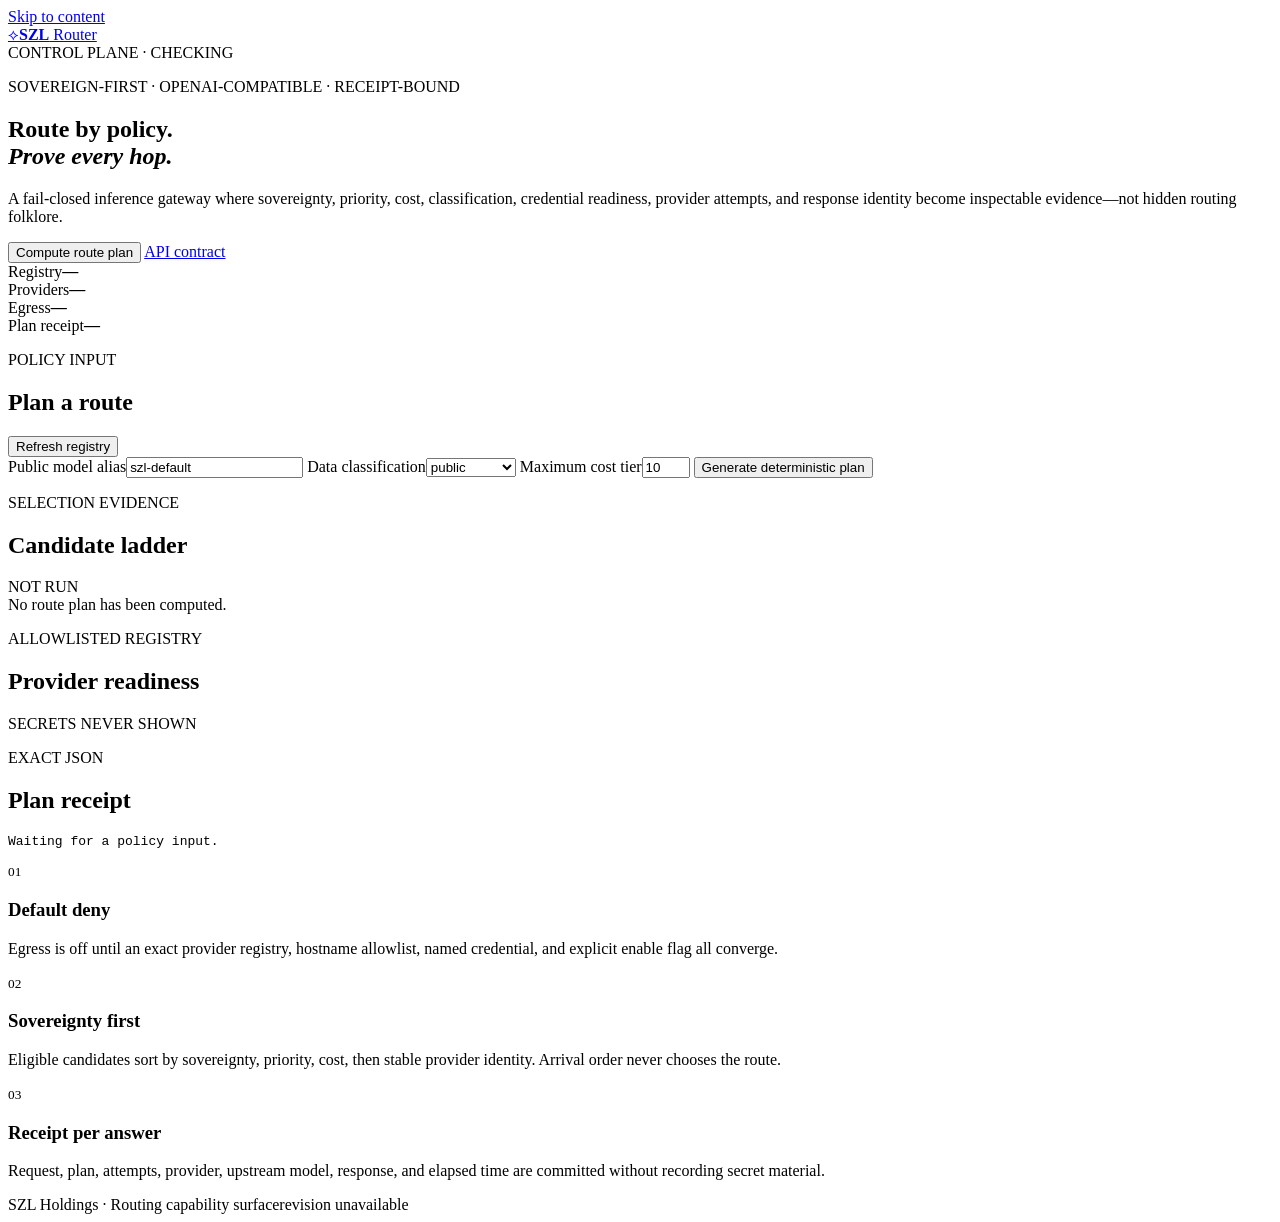
==== router_control/static/index.html @ b5b2825e "feat(router): ship the sovereign receipt-bound inference gateway Signed-off-by: Stephen P. Lutar <st" ====
<!doctype html>
<html lang="en">
<head>
  <meta charset="utf-8">
  <meta name="viewport" content="width=device-width,initial-scale=1,viewport-fit=cover">
  <meta name="color-scheme" content="dark light">
  <meta name="description" content="Sovereign-first routing policy, provider readiness, and exact inference receipts.">
  <title>SZL Sovereign Router</title>
  <link rel="stylesheet" href="/static/styles.css">
  <script src="/static/app.js" defer></script>
</head>
<body>
  <a class="skip" href="#main">Skip to content</a>
  <header>
    <a class="brand" href="/" aria-label="SZL Sovereign Router home"><span aria-hidden="true">⟡</span><strong>SZL</strong> Router</a>
    <div id="runtime" class="runtime" role="status" aria-live="polite">CONTROL PLANE · CHECKING</div>
  </header>

  <main id="main">
    <section class="hero">
      <p class="eyebrow">SOVEREIGN-FIRST · OPENAI-COMPATIBLE · RECEIPT-BOUND</p>
      <h1>Route by policy.<br><i>Prove every hop.</i></h1>
      <p class="lede">A fail-closed inference gateway where sovereignty, priority, cost, classification, credential readiness, provider attempts, and response identity become inspectable evidence—not hidden routing folklore.</p>
      <div class="actions">
        <button id="run-plan" class="primary" type="button">Compute route plan</button>
        <a href="/api/docs">API contract</a>
      </div>
    </section>

    <section class="telemetry" aria-label="Router evidence summary">
      <article><span>Registry</span><strong id="registry-state">—</strong></article>
      <article><span>Providers</span><strong id="provider-count">—</strong></article>
      <article><span>Egress</span><strong id="egress-state">—</strong></article>
      <article><span>Plan receipt</span><strong id="receipt-short">—</strong></article>
    </section>

    <section class="route-stage" aria-label="Routing stage">
      <article class="panel policy-panel">
        <div class="panel-head"><div><p class="eyebrow">POLICY INPUT</p><h2>Plan a route</h2></div><button id="refresh" type="button">Refresh registry</button></div>
        <form id="plan-form">
          <label><span>Public model alias</span><input id="model" value="szl-default" required maxlength="96" pattern="[A-Za-z0-9][A-Za-z0-9._:-]{0,95}"></label>
          <label><span>Data classification</span><select id="classification"><option>public</option><option>internal</option><option>confidential</option><option>restricted</option></select></label>
          <label><span>Maximum cost tier</span><input id="cost" type="number" min="0" max="10" value="10"></label>
          <button class="primary" type="submit">Generate deterministic plan</button>
        </form>
      </article>

      <article class="panel plan-panel">
        <div class="panel-head"><div><p class="eyebrow">SELECTION EVIDENCE</p><h2>Candidate ladder</h2></div><span id="plan-state" class="pill">NOT RUN</span></div>
        <div id="candidates" class="candidates empty">No route plan has been computed.</div>
      </article>
    </section>

    <section class="panel registry-panel">
      <div class="panel-head"><div><p class="eyebrow">ALLOWLISTED REGISTRY</p><h2>Provider readiness</h2></div><span class="pill">SECRETS NEVER SHOWN</span></div>
      <div id="providers" class="providers" role="list" aria-live="polite"></div>
    </section>

    <section class="panel proof-panel">
      <div class="panel-head"><div><p class="eyebrow">EXACT JSON</p><h2>Plan receipt</h2></div></div>
      <pre id="output" tabindex="0">Waiting for a policy input.</pre>
    </section>

    <section class="principles">
      <article><small>01</small><h3>Default deny</h3><p>Egress is off until an exact provider registry, hostname allowlist, named credential, and explicit enable flag all converge.</p></article>
      <article><small>02</small><h3>Sovereignty first</h3><p>Eligible candidates sort by sovereignty, priority, cost, then stable provider identity. Arrival order never chooses the route.</p></article>
      <article><small>03</small><h3>Receipt per answer</h3><p>Request, plan, attempts, provider, upstream model, response, and elapsed time are committed without recording secret material.</p></article>
    </section>
  </main>

  <footer><span>SZL Holdings · Routing capability surface</span><span id="revision">revision unavailable</span></footer>
</body>
</html>
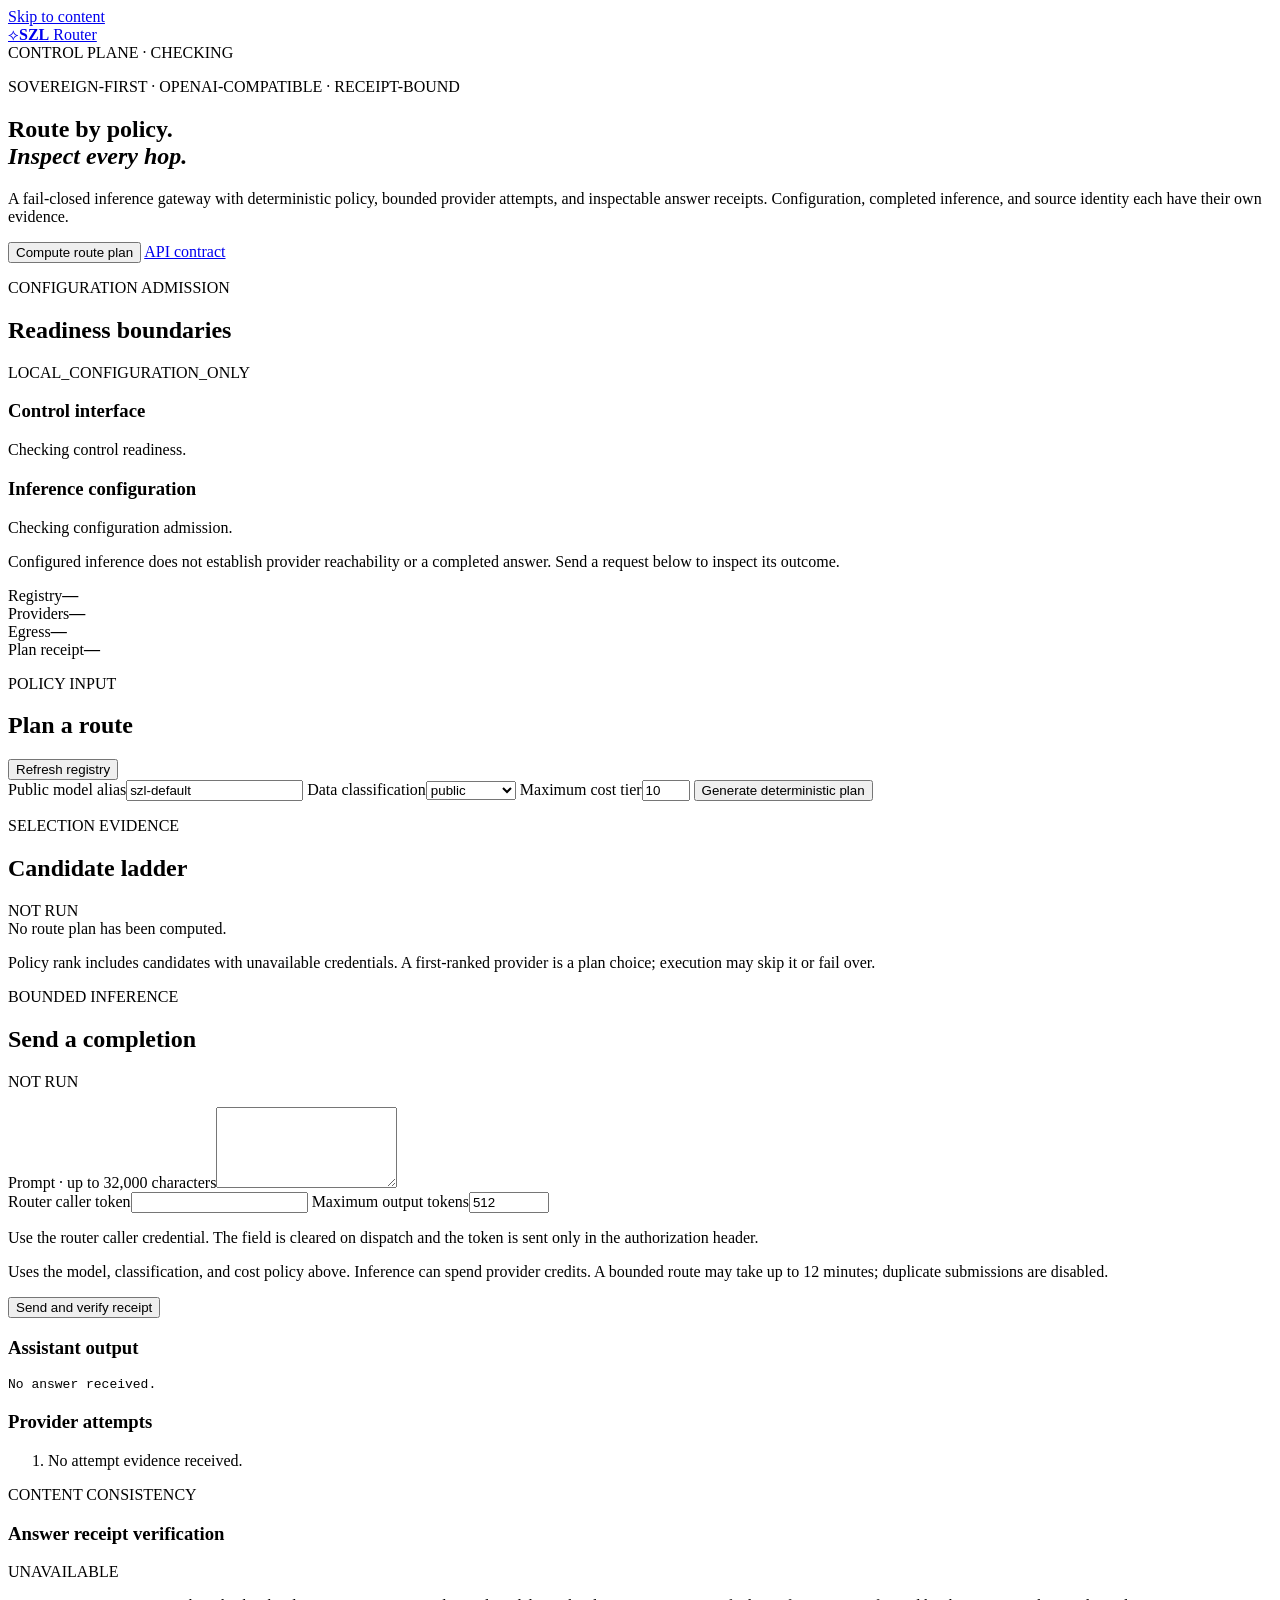
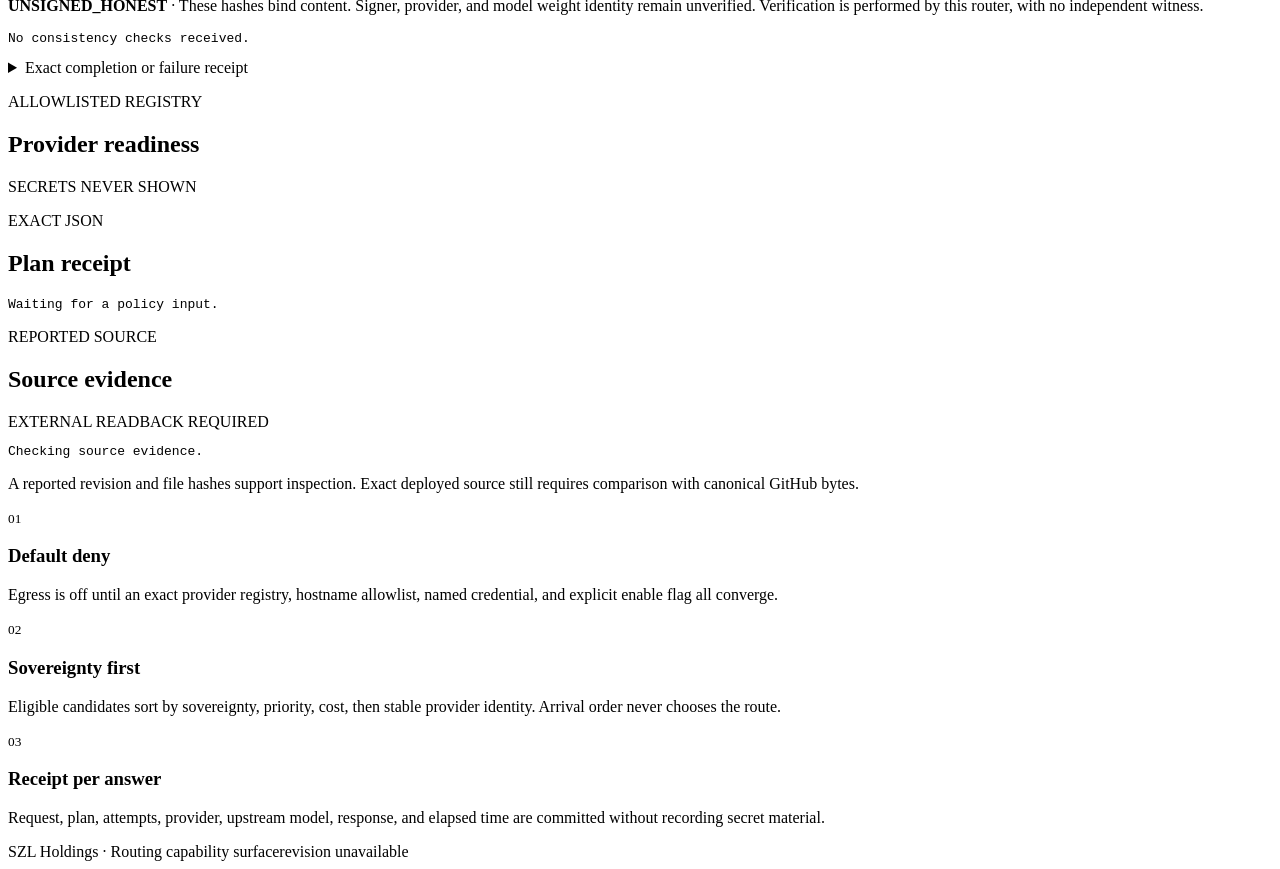
==== commit 6d791e0e: "feat(router): connect completion console and qualify installed package" ====
--- a/router_control/static/index.html
+++ b/router_control/static/index.html
@@ -19,12 +19,21 @@
   <main id="main">
     <section class="hero">
       <p class="eyebrow">SOVEREIGN-FIRST · OPENAI-COMPATIBLE · RECEIPT-BOUND</p>
-      <h1>Route by policy.<br><i>Prove every hop.</i></h1>
-      <p class="lede">A fail-closed inference gateway where sovereignty, priority, cost, classification, credential readiness, provider attempts, and response identity become inspectable evidence—not hidden routing folklore.</p>
+      <h1>Route by policy.<br><i>Inspect every hop.</i></h1>
+      <p class="lede">A fail-closed inference gateway with deterministic policy, bounded provider attempts, and inspectable answer receipts. Configuration, completed inference, and source identity each have their own evidence.</p>
       <div class="actions">
         <button id="run-plan" class="primary" type="button">Compute route plan</button>
         <a href="/api/docs">API contract</a>
       </div>
+    </section>
+
+    <section class="panel admission-panel" aria-label="Separate control and inference readiness">
+      <div class="panel-head"><div><p class="eyebrow">CONFIGURATION ADMISSION</p><h2>Readiness boundaries</h2></div><span class="pill">LOCAL_CONFIGURATION_ONLY</span></div>
+      <div class="admission-grid">
+        <div><h3>Control interface</h3><p id="control-evidence" role="status">Checking control readiness.</p></div>
+        <div><h3>Inference configuration</h3><p id="inference-state" role="status">Checking configuration admission.</p><p id="inference-checks" class="muted"></p></div>
+      </div>
+      <p class="boundary">Configured inference does not establish provider reachability or a completed answer. Send a request below to inspect its outcome.</p>
     </section>
 
     <section class="telemetry" aria-label="Router evidence summary">
@@ -40,15 +49,36 @@
         <form id="plan-form">
           <label><span>Public model alias</span><input id="model" value="szl-default" required maxlength="96" pattern="[A-Za-z0-9][A-Za-z0-9._:-]{0,95}"></label>
           <label><span>Data classification</span><select id="classification"><option>public</option><option>internal</option><option>confidential</option><option>restricted</option></select></label>
-          <label><span>Maximum cost tier</span><input id="cost" type="number" min="0" max="10" value="10"></label>
+          <label><span>Maximum cost tier</span><input id="cost" type="number" min="0" max="10" value="10" required></label>
           <button class="primary" type="submit">Generate deterministic plan</button>
         </form>
       </article>
 
       <article class="panel plan-panel">
         <div class="panel-head"><div><p class="eyebrow">SELECTION EVIDENCE</p><h2>Candidate ladder</h2></div><span id="plan-state" class="pill">NOT RUN</span></div>
-        <div id="candidates" class="candidates empty">No route plan has been computed.</div>
+        <div id="candidates" class="candidates empty" aria-live="polite">No route plan has been computed.</div>
+        <p class="boundary">Policy rank includes candidates with unavailable credentials. A first-ranked provider is a plan choice; execution may skip it or fail over.</p>
       </article>
+    </section>
+
+    <section class="panel completion-panel" aria-labelledby="completion-title">
+      <div class="panel-head"><div><p class="eyebrow">BOUNDED INFERENCE</p><h2 id="completion-title">Send a completion</h2></div><span id="completion-state" class="pill" role="status" aria-live="polite">NOT RUN</span></div>
+      <form id="completion-form" autocomplete="off">
+        <p id="completion-policy" class="muted"></p>
+        <label for="prompt"><span>Prompt · up to 32,000 characters</span><textarea id="prompt" required maxlength="32000" rows="5" aria-describedby="completion-note"></textarea></label>
+        <div class="completion-controls">
+          <label for="caller-token"><span>Router caller token</span><input id="caller-token" type="password" required maxlength="4096" autocomplete="off" spellcheck="false" aria-describedby="token-note"></label>
+          <label for="max-tokens"><span>Maximum output tokens</span><input id="max-tokens" type="number" min="1" max="131072" value="512" required></label>
+        </div>
+        <p id="token-note" class="muted">Use the router caller credential. The field is cleared on dispatch and the token is sent only in the authorization header.</p>
+        <p id="completion-note" class="muted">Uses the model, classification, and cost policy above. Inference can spend provider credits. A bounded route may take up to 12 minutes; duplicate submissions are disabled.</p>
+        <button id="send-completion" class="primary" type="submit">Send and verify receipt</button>
+      </form>
+      <div class="result-copy"><h3>Assistant output</h3><pre id="answer-output" tabindex="0">No answer received.</pre><h3>Provider attempts</h3><ol id="attempts"><li>No attempt evidence received.</li></ol></div>
+      <div class="panel-head"><div><p class="eyebrow">CONTENT CONSISTENCY</p><h3>Answer receipt verification</h3></div><span id="verification-state" class="pill" role="status" aria-live="polite">UNAVAILABLE</span></div>
+      <p class="boundary"><strong>UNSIGNED_HONEST</strong> · These hashes bind content. Signer, provider, and model weight identity remain unverified. Verification is performed by this router, with no independent witness.</p>
+      <pre id="verify-output" tabindex="0">No consistency checks received.</pre>
+      <details><summary>Exact completion or failure receipt</summary><pre id="completion-receipt" tabindex="0">No receipt received.</pre></details>
     </section>
 
     <section class="panel registry-panel">
@@ -61,6 +91,12 @@
       <pre id="output" tabindex="0">Waiting for a policy input.</pre>
     </section>
 
+    <section class="panel proof-panel">
+      <div class="panel-head"><div><p class="eyebrow">REPORTED SOURCE</p><h2>Source evidence</h2></div><span class="pill">EXTERNAL READBACK REQUIRED</span></div>
+      <pre id="source-proof" tabindex="0">Checking source evidence.</pre>
+      <p class="boundary">A reported revision and file hashes support inspection. Exact deployed source still requires comparison with canonical GitHub bytes.</p>
+    </section>
+
     <section class="principles">
       <article><small>01</small><h3>Default deny</h3><p>Egress is off until an exact provider registry, hostname allowlist, named credential, and explicit enable flag all converge.</p></article>
       <article><small>02</small><h3>Sovereignty first</h3><p>Eligible candidates sort by sovereignty, priority, cost, then stable provider identity. Arrival order never chooses the route.</p></article>
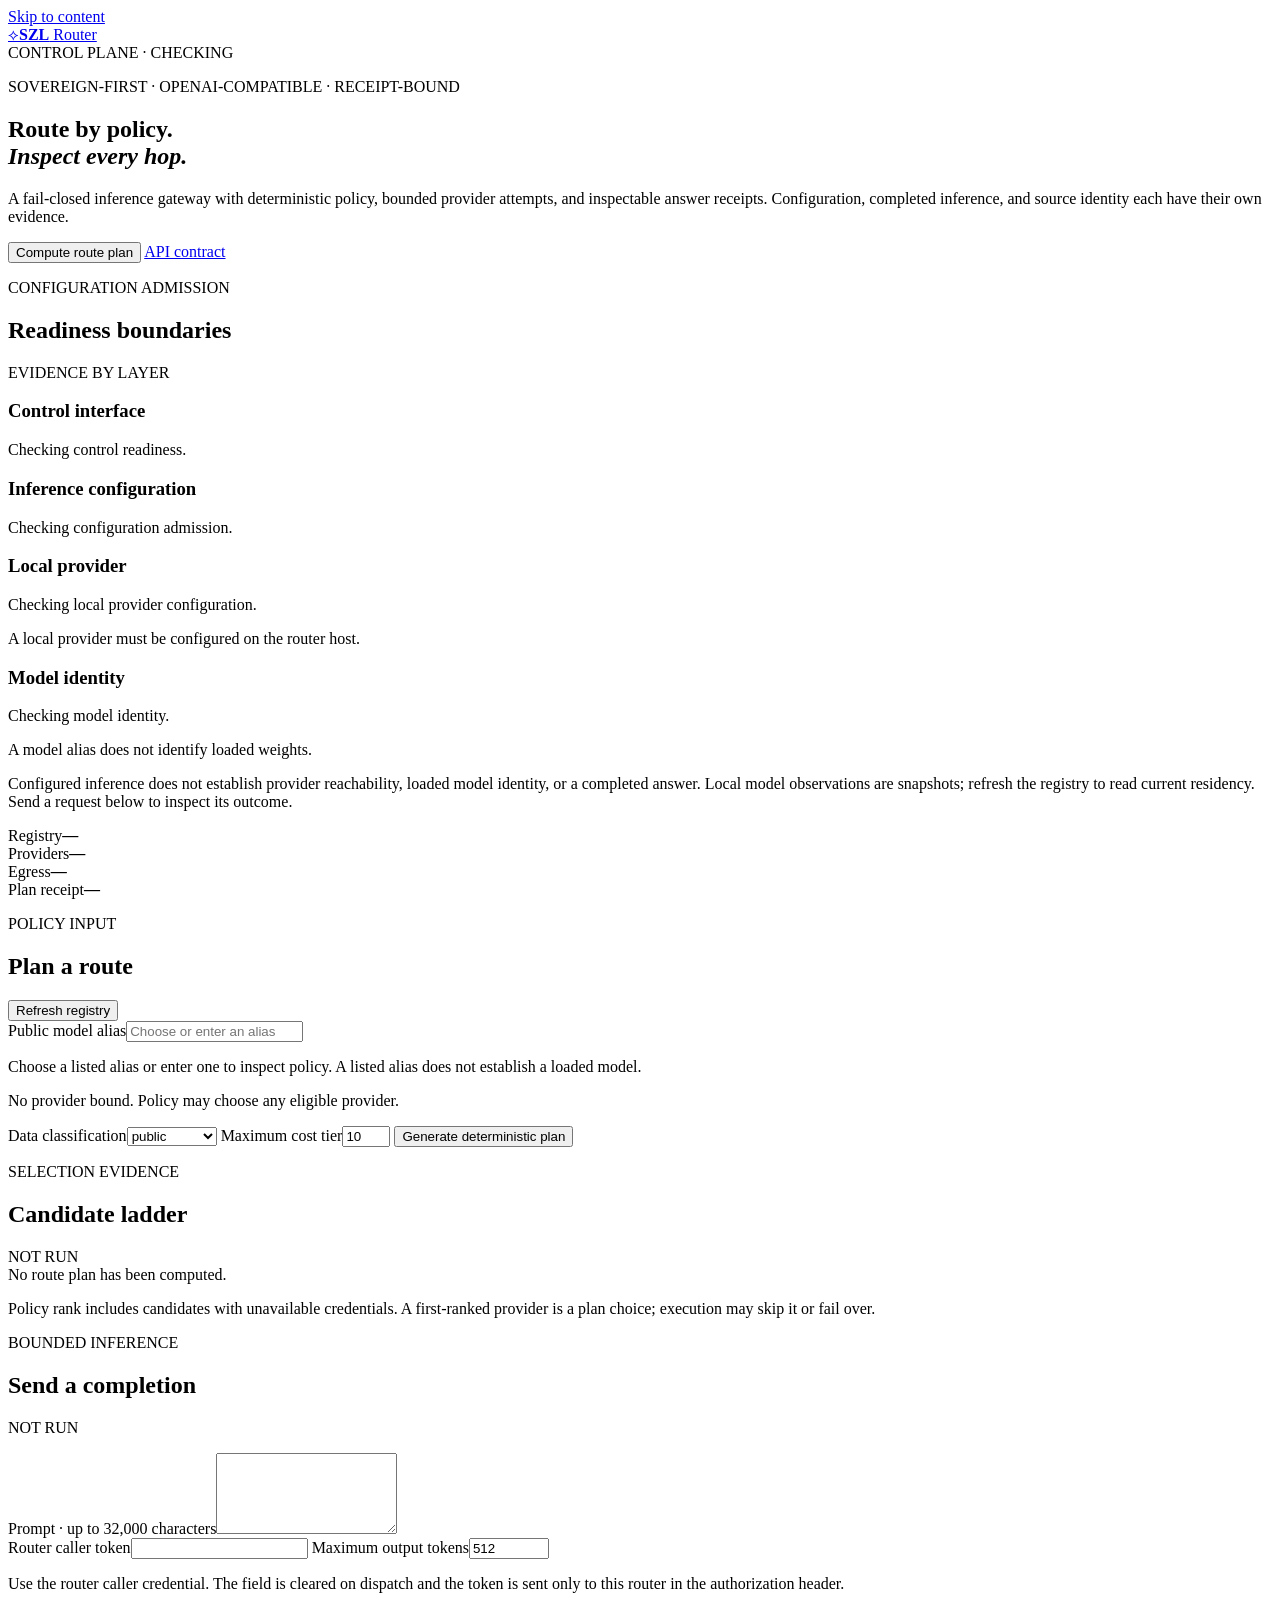
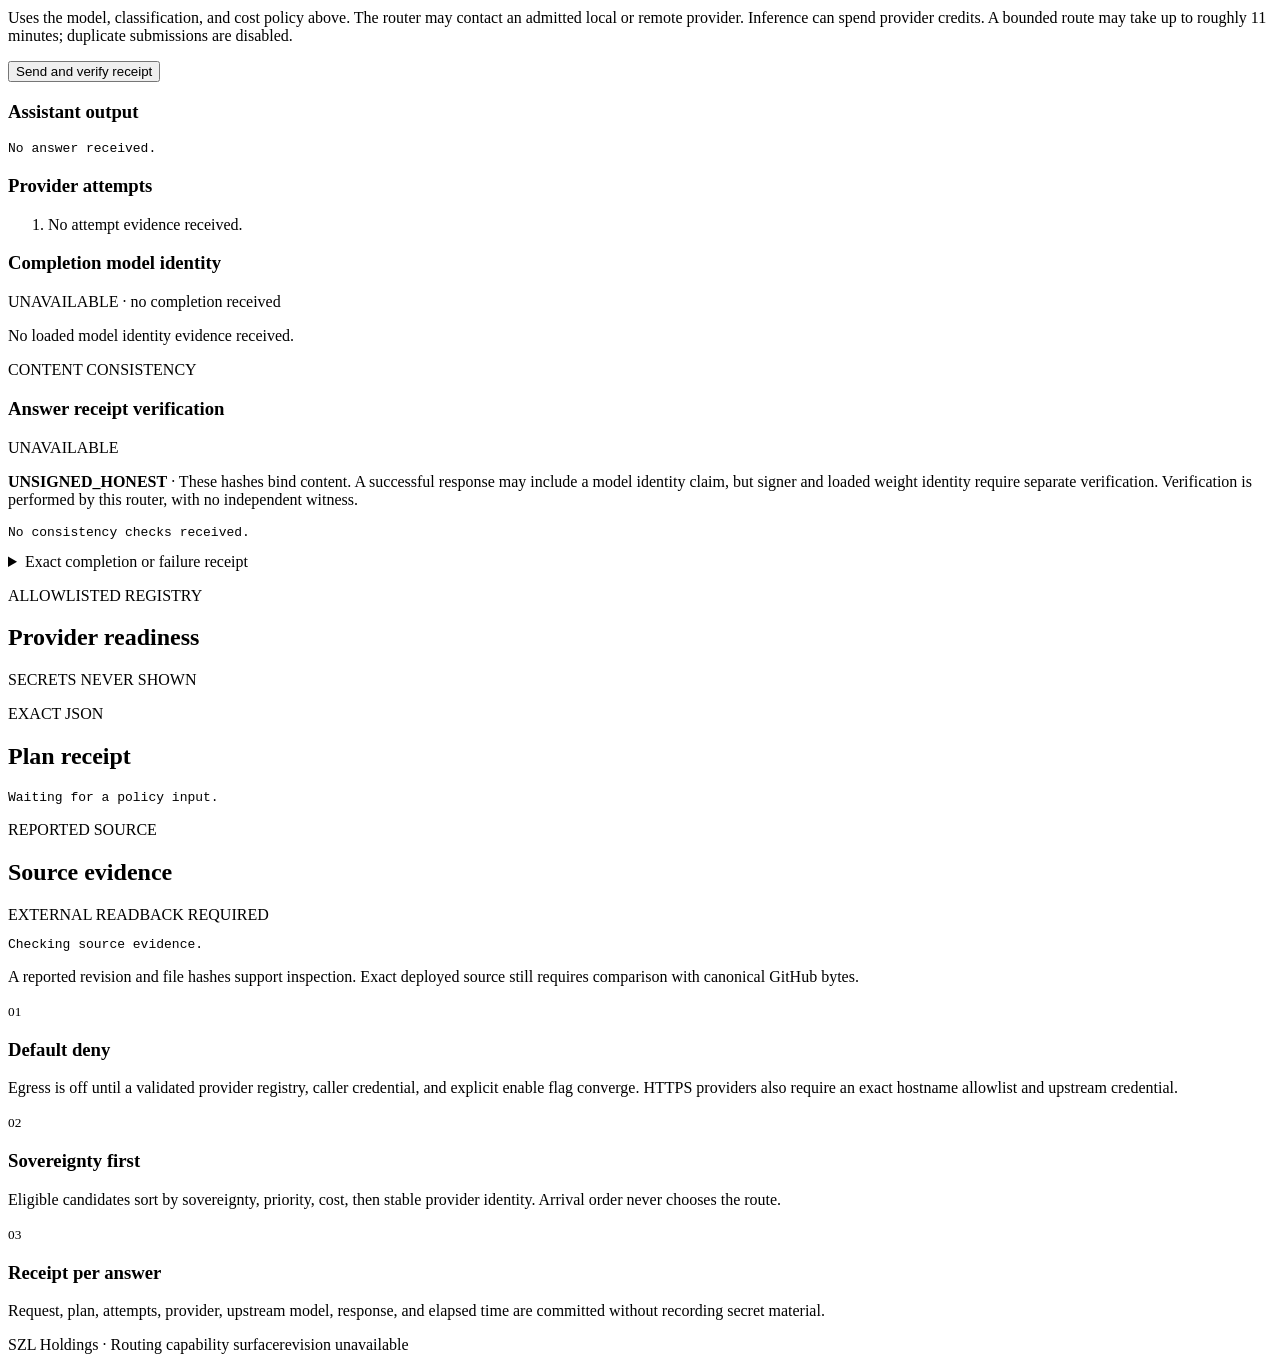
==== commit ed4b85c3: "feat(router): bind pinned local inference to control console" ====
--- a/router_control/static/index.html
+++ b/router_control/static/index.html
@@ -27,13 +27,15 @@
       </div>
     </section>
 
-    <section class="panel admission-panel" aria-label="Separate control and inference readiness">
-      <div class="panel-head"><div><p class="eyebrow">CONFIGURATION ADMISSION</p><h2>Readiness boundaries</h2></div><span class="pill">LOCAL_CONFIGURATION_ONLY</span></div>
+    <section class="panel admission-panel" aria-label="Separate control, model, and inference readiness">
+      <div class="panel-head"><div><p class="eyebrow">CONFIGURATION ADMISSION</p><h2>Readiness boundaries</h2></div><span class="pill">EVIDENCE BY LAYER</span></div>
       <div class="admission-grid">
         <div><h3>Control interface</h3><p id="control-evidence" role="status">Checking control readiness.</p></div>
         <div><h3>Inference configuration</h3><p id="inference-state" role="status">Checking configuration admission.</p><p id="inference-checks" class="muted"></p></div>
+        <div><h3>Local provider</h3><p id="local-provider-state" role="status">Checking local provider configuration.</p><p id="local-provider-detail" class="muted">A local provider must be configured on the router host.</p></div>
+        <div><h3>Model identity</h3><p id="model-identity-state" role="status">Checking model identity.</p><p id="model-identity-detail" class="muted">A model alias does not identify loaded weights.</p></div>
       </div>
-      <p class="boundary">Configured inference does not establish provider reachability or a completed answer. Send a request below to inspect its outcome.</p>
+      <p class="boundary">Configured inference does not establish provider reachability, loaded model identity, or a completed answer. Local model observations are snapshots; refresh the registry to read current residency. Send a request below to inspect its outcome.</p>
     </section>
 
     <section class="telemetry" aria-label="Router evidence summary">
@@ -47,7 +49,9 @@
       <article class="panel policy-panel">
         <div class="panel-head"><div><p class="eyebrow">POLICY INPUT</p><h2>Plan a route</h2></div><button id="refresh" type="button">Refresh registry</button></div>
         <form id="plan-form">
-          <label><span>Public model alias</span><input id="model" value="szl-default" required maxlength="96" pattern="[A-Za-z0-9][A-Za-z0-9._:-]{0,95}"></label>
+          <label><span>Public model alias</span><input id="model" list="model-aliases" placeholder="Choose or enter an alias" required maxlength="96" pattern="[A-Za-z0-9][A-Za-z0-9._:-]{0,95}" aria-describedby="model-alias-note"><datalist id="model-aliases"></datalist></label>
+          <p id="model-alias-note" class="muted">Choose a listed alias or enter one to inspect policy. A listed alias does not establish a loaded model.</p>
+          <p id="provider-binding" class="muted" role="status" aria-live="polite">No provider bound. Policy may choose any eligible provider.</p>
           <label><span>Data classification</span><select id="classification"><option>public</option><option>internal</option><option>confidential</option><option>restricted</option></select></label>
           <label><span>Maximum cost tier</span><input id="cost" type="number" min="0" max="10" value="10" required></label>
           <button class="primary" type="submit">Generate deterministic plan</button>
@@ -70,13 +74,13 @@
           <label for="caller-token"><span>Router caller token</span><input id="caller-token" type="password" required maxlength="4096" autocomplete="off" spellcheck="false" aria-describedby="token-note"></label>
           <label for="max-tokens"><span>Maximum output tokens</span><input id="max-tokens" type="number" min="1" max="131072" value="512" required></label>
         </div>
-        <p id="token-note" class="muted">Use the router caller credential. The field is cleared on dispatch and the token is sent only in the authorization header.</p>
-        <p id="completion-note" class="muted">Uses the model, classification, and cost policy above. Inference can spend provider credits. A bounded route may take up to 12 minutes; duplicate submissions are disabled.</p>
+        <p id="token-note" class="muted">Use the router caller credential. The field is cleared on dispatch and the token is sent only to this router in the authorization header.</p>
+        <p id="completion-note" class="muted">Uses the model, classification, and cost policy above. The router may contact an admitted local or remote provider. Inference can spend provider credits. A bounded route may take up to roughly 11 minutes; duplicate submissions are disabled.</p>
         <button id="send-completion" class="primary" type="submit">Send and verify receipt</button>
       </form>
-      <div class="result-copy"><h3>Assistant output</h3><pre id="answer-output" tabindex="0">No answer received.</pre><h3>Provider attempts</h3><ol id="attempts"><li>No attempt evidence received.</li></ol></div>
+      <div class="result-copy"><h3>Assistant output</h3><pre id="answer-output" tabindex="0">No answer received.</pre><h3>Provider attempts</h3><ol id="attempts"><li>No attempt evidence received.</li></ol><h3 class="identity-heading">Completion model identity</h3><p id="completion-model-identity" role="status" aria-live="polite">UNAVAILABLE · no completion received</p><p id="completion-model-evidence" class="muted">No loaded model identity evidence received.</p></div>
       <div class="panel-head"><div><p class="eyebrow">CONTENT CONSISTENCY</p><h3>Answer receipt verification</h3></div><span id="verification-state" class="pill" role="status" aria-live="polite">UNAVAILABLE</span></div>
-      <p class="boundary"><strong>UNSIGNED_HONEST</strong> · These hashes bind content. Signer, provider, and model weight identity remain unverified. Verification is performed by this router, with no independent witness.</p>
+      <p class="boundary"><strong>UNSIGNED_HONEST</strong> · These hashes bind content. A successful response may include a model identity claim, but signer and loaded weight identity require separate verification. Verification is performed by this router, with no independent witness.</p>
       <pre id="verify-output" tabindex="0">No consistency checks received.</pre>
       <details><summary>Exact completion or failure receipt</summary><pre id="completion-receipt" tabindex="0">No receipt received.</pre></details>
     </section>
@@ -98,7 +102,7 @@
     </section>
 
     <section class="principles">
-      <article><small>01</small><h3>Default deny</h3><p>Egress is off until an exact provider registry, hostname allowlist, named credential, and explicit enable flag all converge.</p></article>
+      <article><small>01</small><h3>Default deny</h3><p>Egress is off until a validated provider registry, caller credential, and explicit enable flag converge. HTTPS providers also require an exact hostname allowlist and upstream credential.</p></article>
       <article><small>02</small><h3>Sovereignty first</h3><p>Eligible candidates sort by sovereignty, priority, cost, then stable provider identity. Arrival order never chooses the route.</p></article>
       <article><small>03</small><h3>Receipt per answer</h3><p>Request, plan, attempts, provider, upstream model, response, and elapsed time are committed without recording secret material.</p></article>
     </section>
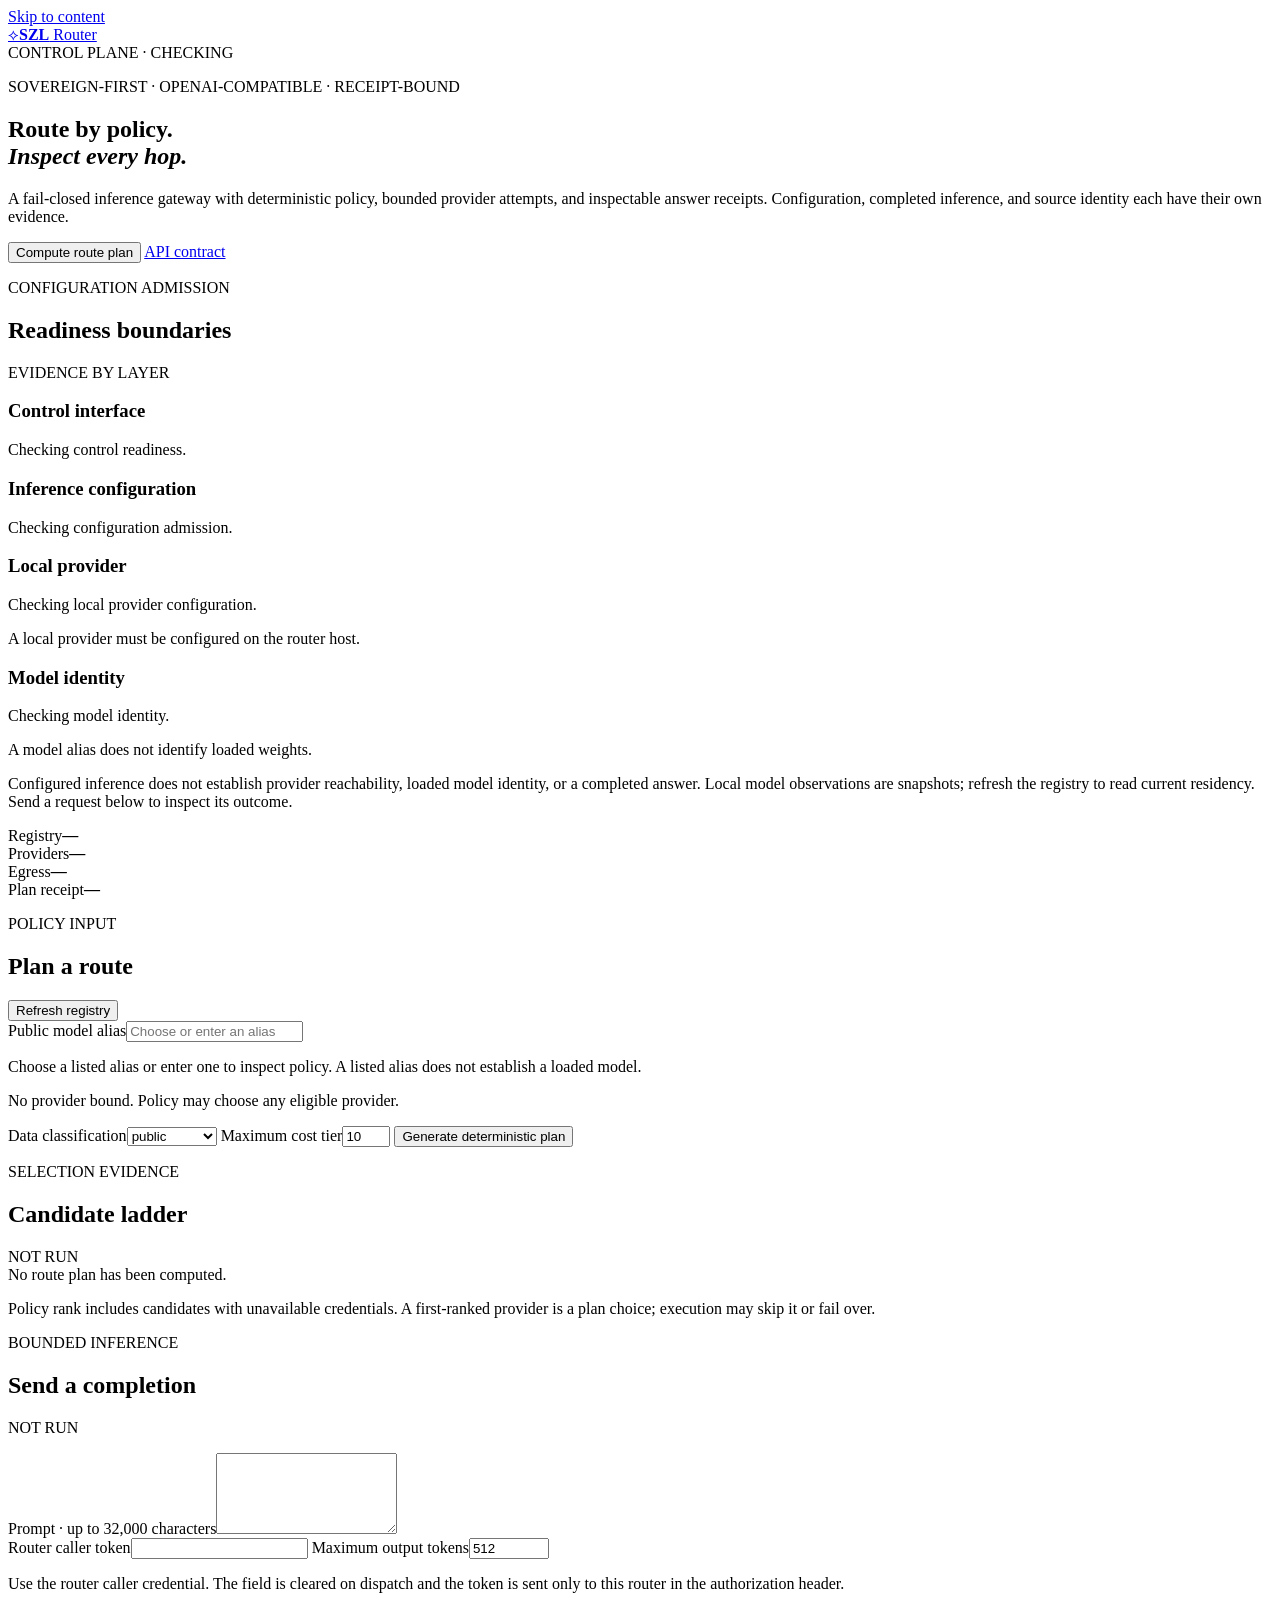
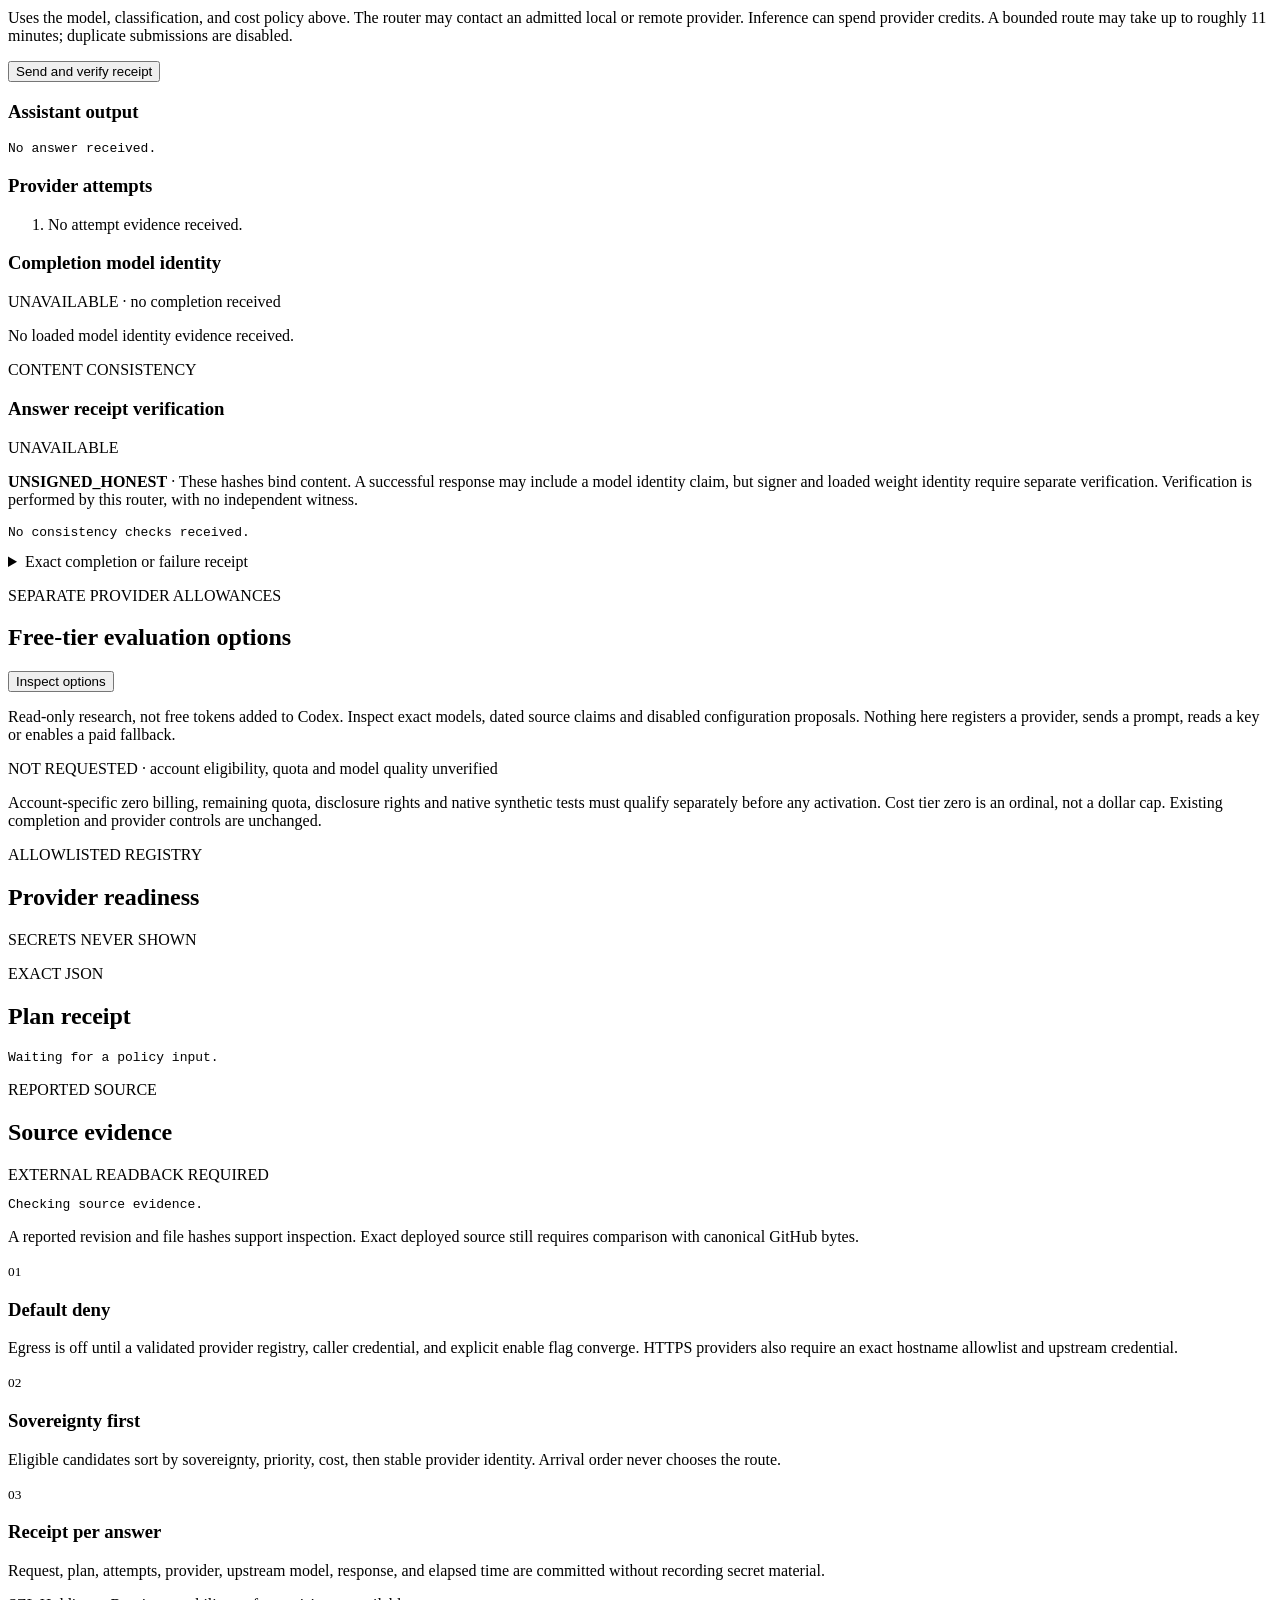
==== commit 7ab7b48c: "feat(control): wire read-only free-tier evaluation API and UI Continue owner queue #89 with a source" ====
--- a/router_control/static/index.html
+++ b/router_control/static/index.html
@@ -8,6 +8,8 @@
   <title>SZL Sovereign Router</title>
   <link rel="stylesheet" href="/static/styles.css">
   <script src="/static/app.js" defer></script>
+  <link rel="stylesheet" href="/static/free-options.css">
+  <script src="/static/free-options.js" defer></script>
 </head>
 <body>
   <a class="skip" href="#main">Skip to content</a>
@@ -85,6 +87,16 @@
       <details><summary>Exact completion or failure receipt</summary><pre id="completion-receipt" tabindex="0">No receipt received.</pre></details>
     </section>
 
+    <section id="free-options-panel" class="panel free-options-panel" aria-labelledby="free-options-title" aria-busy="false">
+      <div class="panel-head"><div><p class="eyebrow">SEPARATE PROVIDER ALLOWANCES</p><h2 id="free-options-title">Free-tier evaluation options</h2></div><button id="free-options-load" type="button">Inspect options</button></div>
+      <p class="boundary">Read-only research, not free tokens added to Codex. Inspect exact models, dated source claims and disabled configuration proposals. Nothing here registers a provider, sends a prompt, reads a key or enables a paid fallback.</p>
+      <p id="free-options-state" role="status" aria-live="polite">NOT REQUESTED · account eligibility, quota and model quality unverified</p>
+      <p id="free-options-evidence" class="muted"></p>
+      <div id="free-options-list" class="free-options-list"></div>
+      <p class="boundary">Account-specific zero billing, remaining quota, disclosure rights and native synthetic tests must qualify separately before any activation. Cost tier zero is an ordinal, not a dollar cap. Existing completion and provider controls are unchanged.</p>
+      <noscript>JavaScript is unavailable. The read-only API is available at <a href="/api/free-provider-options">free-provider options</a>; it grants no execution permission.</noscript>
+    </section>
+
     <section class="panel registry-panel">
       <div class="panel-head"><div><p class="eyebrow">ALLOWLISTED REGISTRY</p><h2>Provider readiness</h2></div><span class="pill">SECRETS NEVER SHOWN</span></div>
       <div id="providers" class="providers" role="list" aria-live="polite"></div>
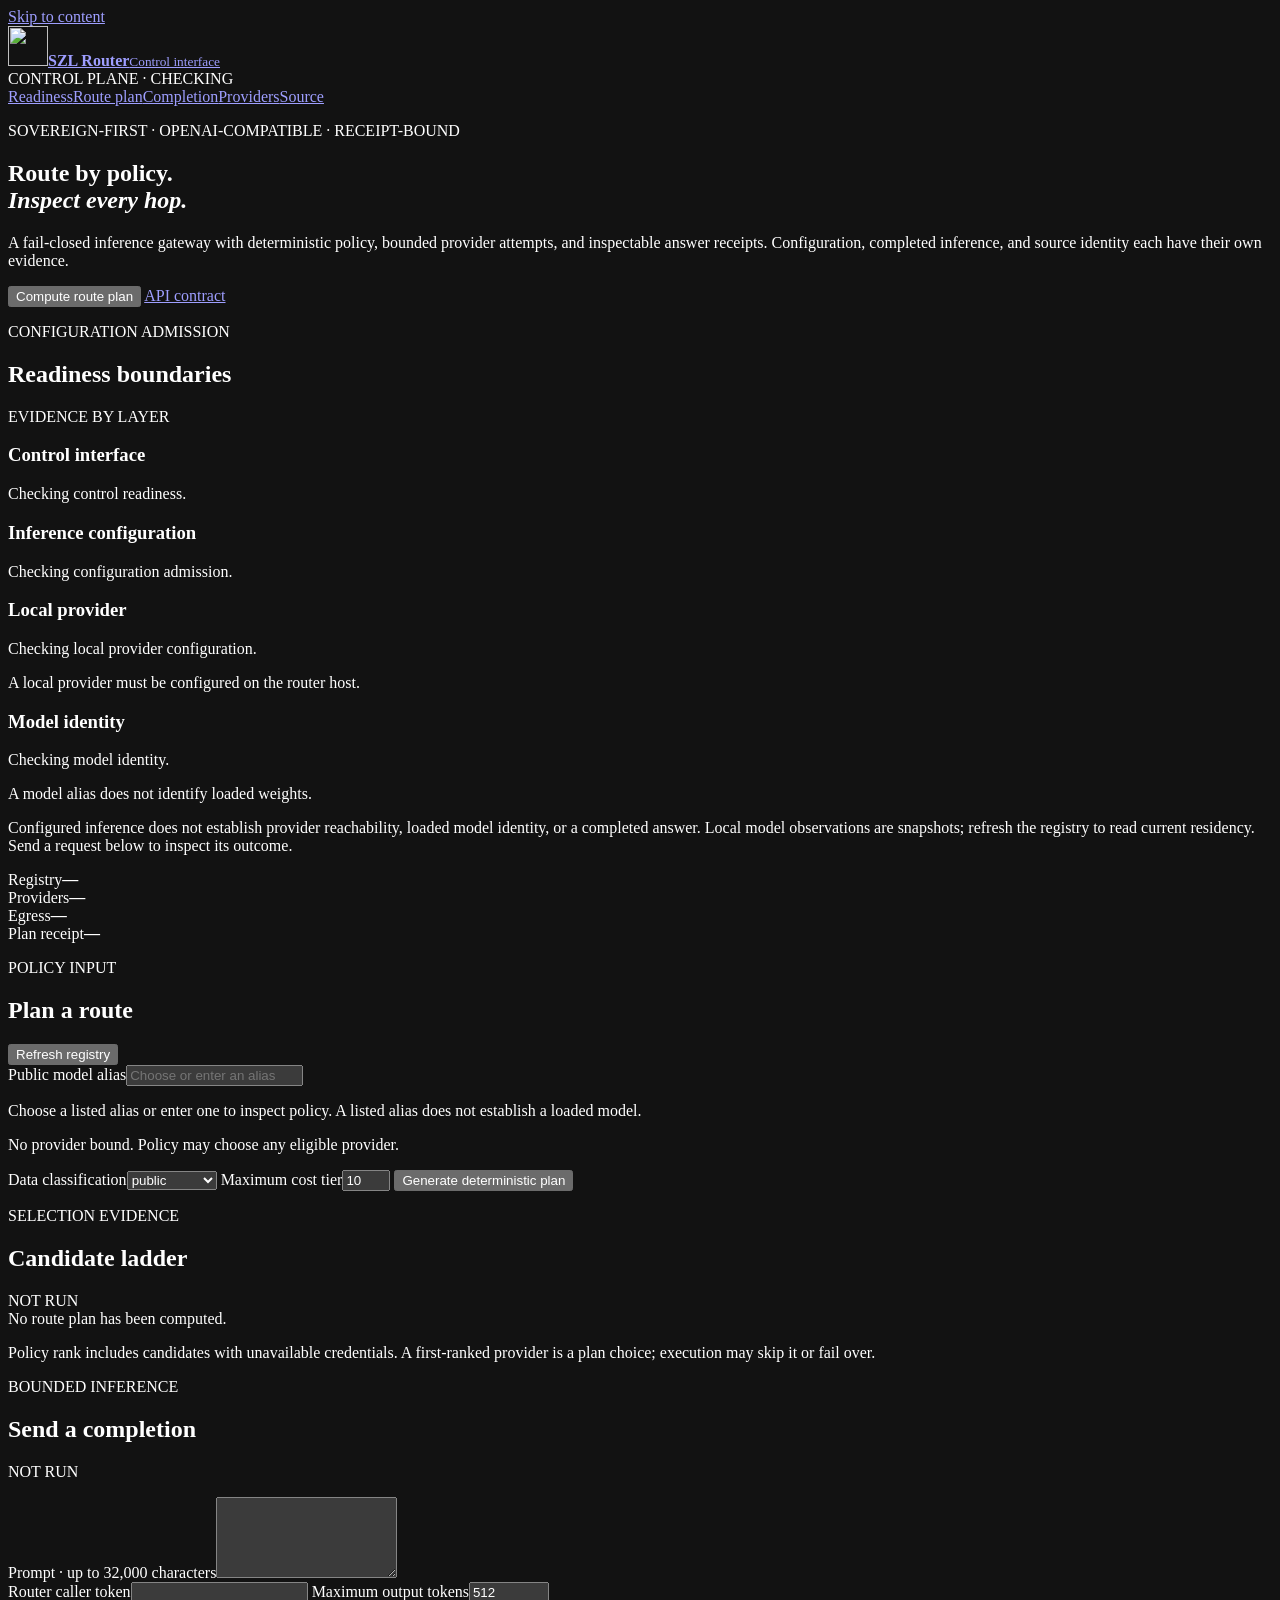
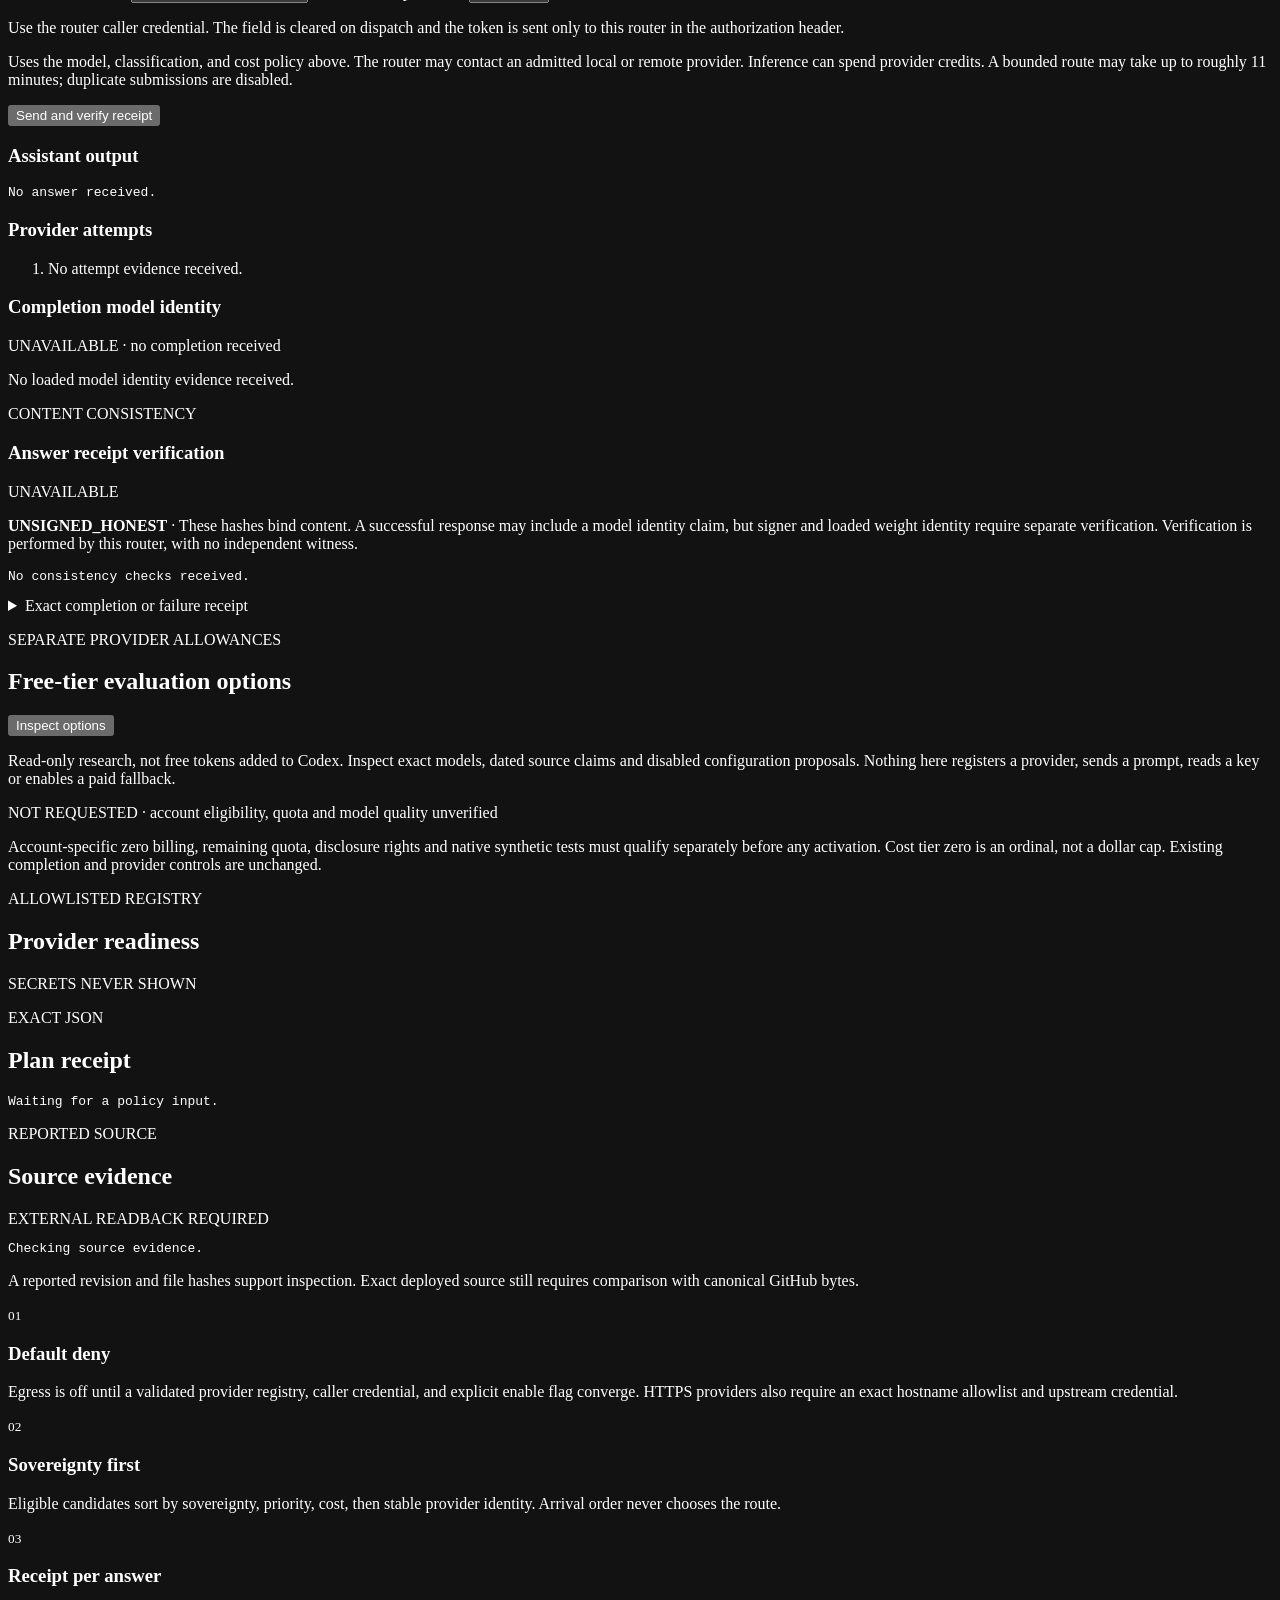
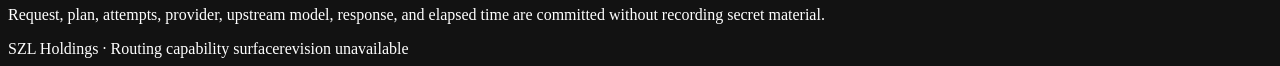
==== commit 71df0659: "Polish native Router evidence and control frontends" ====
--- a/router_control/static/index.html
+++ b/router_control/static/index.html
@@ -1,24 +1,28 @@
 <!doctype html>
-<html lang="en">
+<html lang="en" data-surface="dark">
 <head>
   <meta charset="utf-8">
   <meta name="viewport" content="width=device-width,initial-scale=1,viewport-fit=cover">
-  <meta name="color-scheme" content="dark light">
+  <meta name="color-scheme" content="dark">
   <meta name="description" content="Sovereign-first routing policy, provider readiness, and exact inference receipts.">
   <title>SZL Sovereign Router</title>
-  <link rel="stylesheet" href="/static/styles.css">
+  <link rel="icon" type="image/svg+xml" href="/static/szl/szl-icon-32.svg">
+  <link rel="stylesheet" href="/static/szl/szl-tokens.css?v=81f7c9baeef0">
+  <link rel="stylesheet" href="/static/styles.css?v=f334ecc6ff2b">
   <script src="/static/app.js" defer></script>
-  <link rel="stylesheet" href="/static/free-options.css">
+  <link rel="stylesheet" href="/static/free-options.css?v=826e95359c2b">
   <script src="/static/free-options.js" defer></script>
 </head>
 <body>
   <a class="skip" href="#main">Skip to content</a>
   <header>
-    <a class="brand" href="/" aria-label="SZL Sovereign Router home"><span aria-hidden="true">⟡</span><strong>SZL</strong> Router</a>
+    <a class="brand" href="/" aria-label="SZL Sovereign Router home"><img class="native-mark" src="/static/szl/szl-icon-32.svg" alt="" width="40" height="40"><span class="brand-label"><strong>SZL Router</strong><small>Control interface</small></span></a>
     <div id="runtime" class="runtime" role="status" aria-live="polite">CONTROL PLANE · CHECKING</div>
   </header>
+  <nav class="workspace-nav" aria-label="Router workspaces"><a href="#readiness">Readiness</a><a href="#plan">Route plan</a><a href="#completion">Completion</a><a href="#registry">Providers</a><a href="#source">Source</a></nav>
 
   <main id="main">
+    <noscript><p class="boundary">JavaScript is unavailable. Planning and completion controls cannot run in this page. Read the <a href="/api/docs">API contract</a> for the direct interface; no runtime or provider readiness is inferred here.</p></noscript>
     <section class="hero">
       <p class="eyebrow">SOVEREIGN-FIRST · OPENAI-COMPATIBLE · RECEIPT-BOUND</p>
       <h1>Route by policy.<br><i>Inspect every hop.</i></h1>
@@ -29,7 +33,7 @@
       </div>
     </section>
 
-    <section class="panel admission-panel" aria-label="Separate control, model, and inference readiness">
+    <section class="panel admission-panel" id="readiness" aria-label="Separate control, model, and inference readiness">
       <div class="panel-head"><div><p class="eyebrow">CONFIGURATION ADMISSION</p><h2>Readiness boundaries</h2></div><span class="pill">EVIDENCE BY LAYER</span></div>
       <div class="admission-grid">
         <div><h3>Control interface</h3><p id="control-evidence" role="status">Checking control readiness.</p></div>
@@ -47,11 +51,11 @@
       <article><span>Plan receipt</span><strong id="receipt-short">—</strong></article>
     </section>
 
-    <section class="route-stage" aria-label="Routing stage">
+    <section class="route-stage" id="plan" aria-label="Routing stage">
       <article class="panel policy-panel">
         <div class="panel-head"><div><p class="eyebrow">POLICY INPUT</p><h2>Plan a route</h2></div><button id="refresh" type="button">Refresh registry</button></div>
         <form id="plan-form">
-          <label><span>Public model alias</span><input id="model" list="model-aliases" placeholder="Choose or enter an alias" required maxlength="96" pattern="[A-Za-z0-9][A-Za-z0-9._:-]{0,95}" aria-describedby="model-alias-note"><datalist id="model-aliases"></datalist></label>
+          <label><span>Public model alias</span><input id="model" list="model-aliases" placeholder="Choose or enter an alias" required maxlength="96" pattern="[A-Za-z0-9][A-Za-z0-9._:\-]{0,95}" aria-describedby="model-alias-note"><datalist id="model-aliases"></datalist></label>
           <p id="model-alias-note" class="muted">Choose a listed alias or enter one to inspect policy. A listed alias does not establish a loaded model.</p>
           <p id="provider-binding" class="muted" role="status" aria-live="polite">No provider bound. Policy may choose any eligible provider.</p>
           <label><span>Data classification</span><select id="classification"><option>public</option><option>internal</option><option>confidential</option><option>restricted</option></select></label>
@@ -67,7 +71,7 @@
       </article>
     </section>
 
-    <section class="panel completion-panel" aria-labelledby="completion-title">
+    <section class="panel completion-panel" id="completion" aria-labelledby="completion-title">
       <div class="panel-head"><div><p class="eyebrow">BOUNDED INFERENCE</p><h2 id="completion-title">Send a completion</h2></div><span id="completion-state" class="pill" role="status" aria-live="polite">NOT RUN</span></div>
       <form id="completion-form" autocomplete="off">
         <p id="completion-policy" class="muted"></p>
@@ -97,7 +101,7 @@
       <noscript>JavaScript is unavailable. The read-only API is available at <a href="/api/free-provider-options">free-provider options</a>; it grants no execution permission.</noscript>
     </section>
 
-    <section class="panel registry-panel">
+    <section class="panel registry-panel" id="registry">
       <div class="panel-head"><div><p class="eyebrow">ALLOWLISTED REGISTRY</p><h2>Provider readiness</h2></div><span class="pill">SECRETS NEVER SHOWN</span></div>
       <div id="providers" class="providers" role="list" aria-live="polite"></div>
     </section>
@@ -107,7 +111,7 @@
       <pre id="output" tabindex="0">Waiting for a policy input.</pre>
     </section>
 
-    <section class="panel proof-panel">
+    <section class="panel proof-panel" id="source">
       <div class="panel-head"><div><p class="eyebrow">REPORTED SOURCE</p><h2>Source evidence</h2></div><span class="pill">EXTERNAL READBACK REQUIRED</span></div>
       <pre id="source-proof" tabindex="0">Checking source evidence.</pre>
       <p class="boundary">A reported revision and file hashes support inspection. Exact deployed source still requires comparison with canonical GitHub bytes.</p>
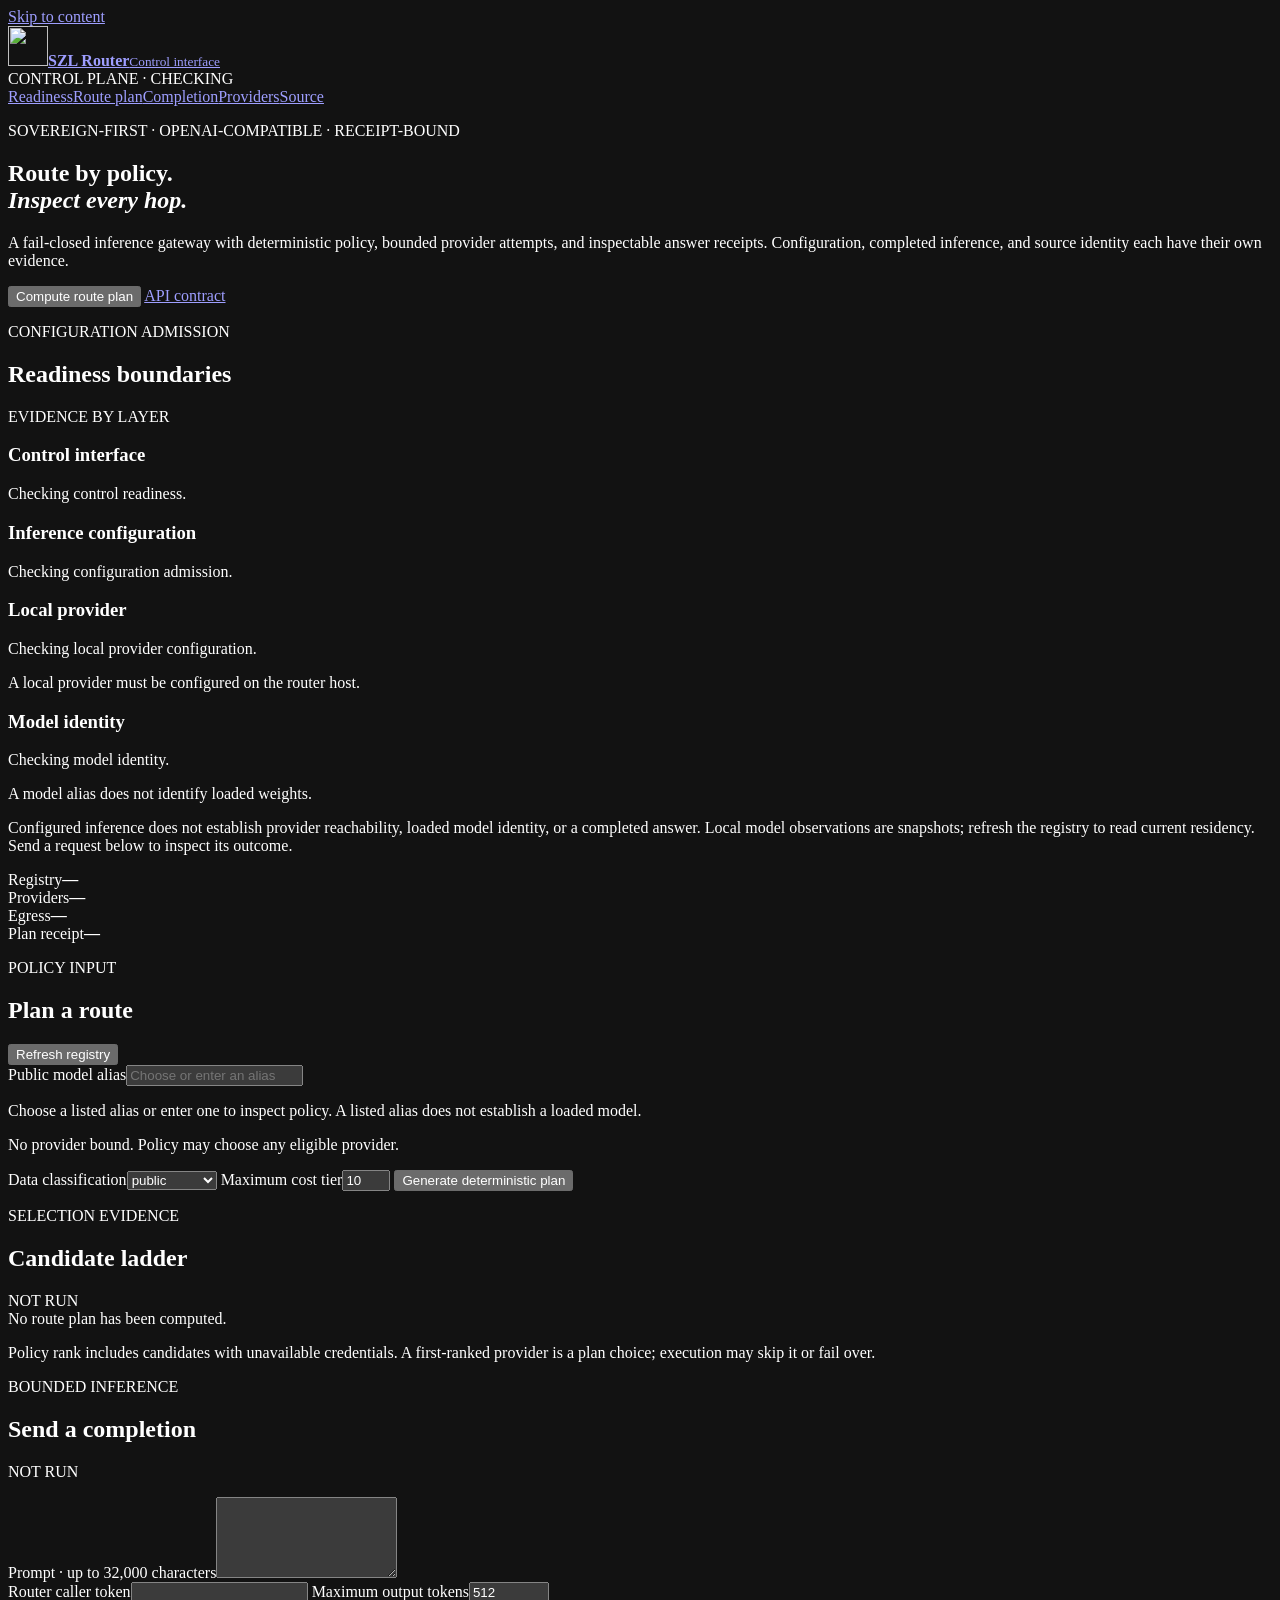
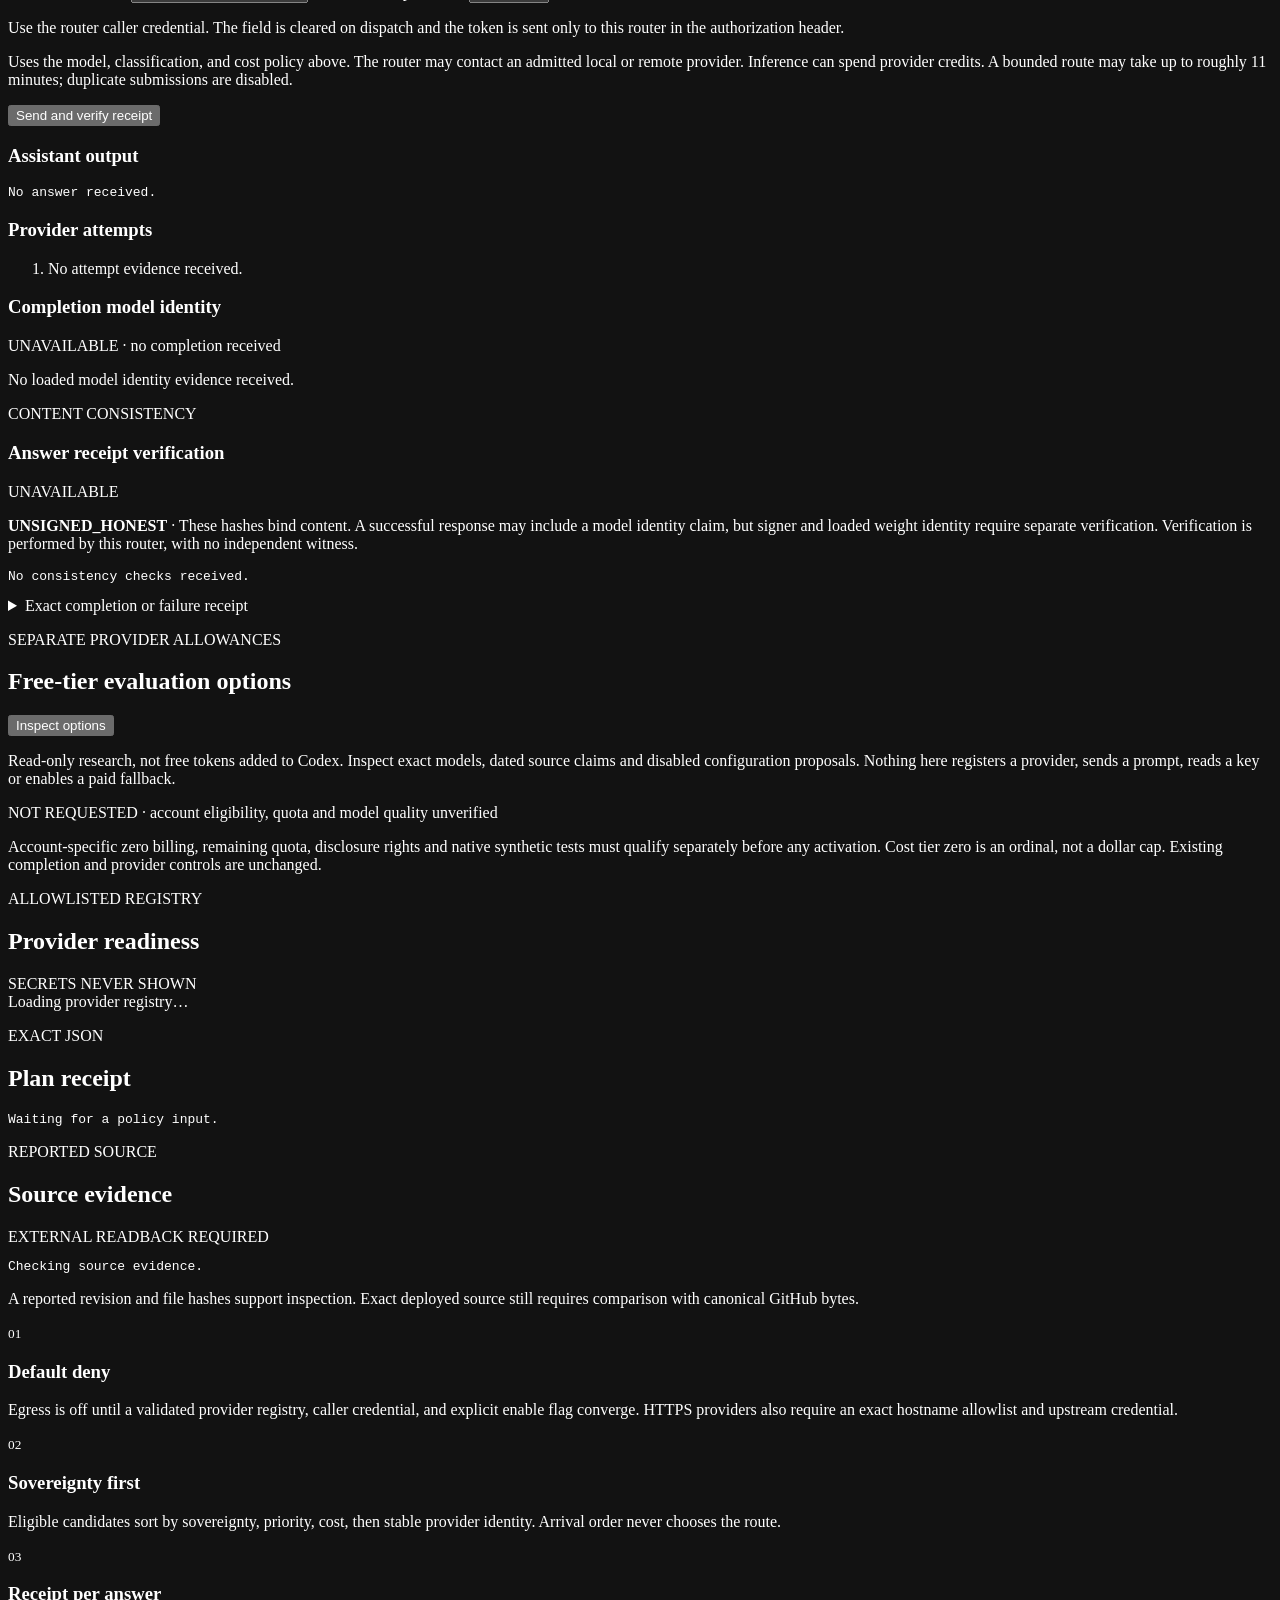
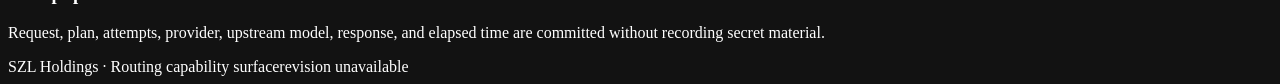
==== commit 5bbd0838: "fix(router-control): keep #providers list semantics in empty/unavailable states; explicit labels Emp" ====
--- a/router_control/static/index.html
+++ b/router_control/static/index.html
@@ -8,7 +8,7 @@
   <title>SZL Sovereign Router</title>
   <link rel="icon" type="image/svg+xml" href="/static/szl/szl-icon-32.svg">
   <link rel="stylesheet" href="/static/szl/szl-tokens.css?v=81f7c9baeef0">
-  <link rel="stylesheet" href="/static/styles.css?v=f334ecc6ff2b">
+  <link rel="stylesheet" href="/static/styles.css?v=ad70b4cf65a7">
   <script src="/static/app.js" defer></script>
   <link rel="stylesheet" href="/static/free-options.css?v=826e95359c2b">
   <script src="/static/free-options.js" defer></script>
@@ -16,7 +16,7 @@
 <body>
   <a class="skip" href="#main">Skip to content</a>
   <header>
-    <a class="brand" href="/" aria-label="SZL Sovereign Router home"><img class="native-mark" src="/static/szl/szl-icon-32.svg" alt="" width="40" height="40"><span class="brand-label"><strong>SZL Router</strong><small>Control interface</small></span></a>
+    <a class="brand" href="/"><img class="native-mark" src="/static/szl/szl-icon-32.svg" alt="" width="40" height="40"><span class="brand-label"><strong>SZL Router</strong><small>Control interface</small></span></a>
     <div id="runtime" class="runtime" role="status" aria-live="polite">CONTROL PLANE · CHECKING</div>
   </header>
   <nav class="workspace-nav" aria-label="Router workspaces"><a href="#readiness">Readiness</a><a href="#plan">Route plan</a><a href="#completion">Completion</a><a href="#registry">Providers</a><a href="#source">Source</a></nav>
@@ -55,11 +55,11 @@
       <article class="panel policy-panel">
         <div class="panel-head"><div><p class="eyebrow">POLICY INPUT</p><h2>Plan a route</h2></div><button id="refresh" type="button">Refresh registry</button></div>
         <form id="plan-form">
-          <label><span>Public model alias</span><input id="model" list="model-aliases" placeholder="Choose or enter an alias" required maxlength="96" pattern="[A-Za-z0-9][A-Za-z0-9._:\-]{0,95}" aria-describedby="model-alias-note"><datalist id="model-aliases"></datalist></label>
+          <label for="model"><span>Public model alias</span><input id="model" list="model-aliases" placeholder="Choose or enter an alias" required maxlength="96" pattern="[A-Za-z0-9][A-Za-z0-9._:\-]{0,95}" aria-describedby="model-alias-note"><datalist id="model-aliases"></datalist></label>
           <p id="model-alias-note" class="muted">Choose a listed alias or enter one to inspect policy. A listed alias does not establish a loaded model.</p>
           <p id="provider-binding" class="muted" role="status" aria-live="polite">No provider bound. Policy may choose any eligible provider.</p>
-          <label><span>Data classification</span><select id="classification"><option>public</option><option>internal</option><option>confidential</option><option>restricted</option></select></label>
-          <label><span>Maximum cost tier</span><input id="cost" type="number" min="0" max="10" value="10" required></label>
+          <label for="classification"><span>Data classification</span><select id="classification"><option>public</option><option>internal</option><option>confidential</option><option>restricted</option></select></label>
+          <label for="cost"><span>Maximum cost tier</span><input id="cost" type="number" min="0" max="10" value="10" required></label>
           <button class="primary" type="submit">Generate deterministic plan</button>
         </form>
       </article>
@@ -103,7 +103,7 @@
 
     <section class="panel registry-panel" id="registry">
       <div class="panel-head"><div><p class="eyebrow">ALLOWLISTED REGISTRY</p><h2>Provider readiness</h2></div><span class="pill">SECRETS NEVER SHOWN</span></div>
-      <div id="providers" class="providers" role="list" aria-live="polite"></div>
+      <div id="providers" class="providers" role="list" aria-live="polite"><div class="provider" role="listitem">Loading provider registry…</div></div>
     </section>
 
     <section class="panel proof-panel">
